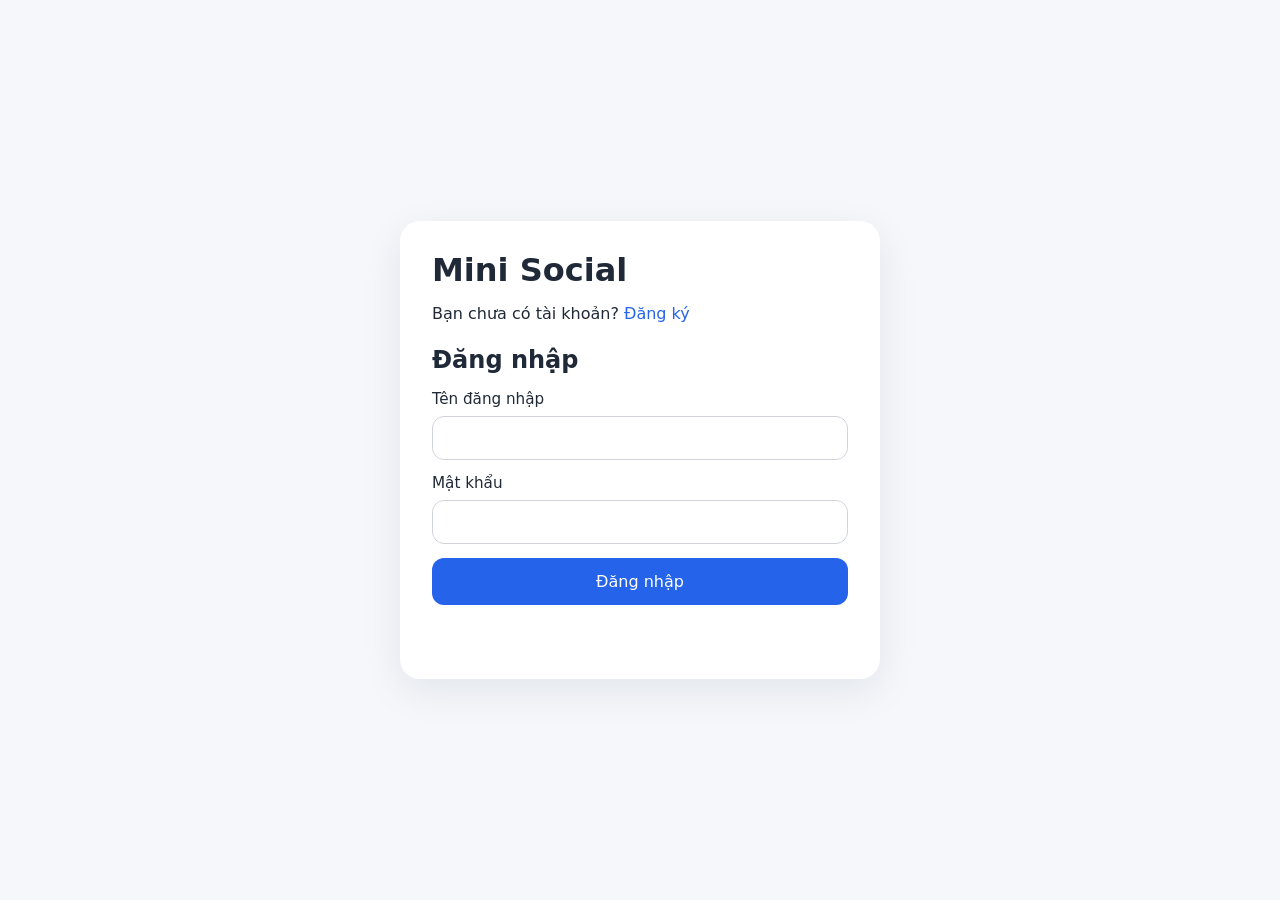
==== frontend/index.html @ d0eabbde "first commit" ====
<!DOCTYPE html>
<html lang="vi">
<head>
  <meta charset="UTF-8" />
  <meta name="viewport" content="width=device-width, initial-scale=1.0" />
  <title>Mini Social - Đăng nhập / Đăng ký</title>
  <link rel="stylesheet" href="css/style.css" />
</head>
<body>
  <main class="auth-page">
    <div class="card">
      <h1>Mini Social</h1>
      <p id="toggle-text">Bạn chưa có tài khoản? <button id="toggle-button" type="button">Đăng ký</button></p>

      <div id="login-panel" class="form-panel active">
        <h2>Đăng nhập</h2>
        <form id="login-form">
          <label>
            Tên đăng nhập
            <input type="text" name="username" required minlength="3" />
          </label>
          <label>
            Mật khẩu
            <input type="password" name="password" required minlength="6" />
          </label>
          <button type="submit">Đăng nhập</button>
        </form>
      </div>

      <div id="register-panel" class="form-panel">
        <h2>Đăng ký</h2>
        <form id="register-form">
          <label>
            Tên đăng nhập
            <input type="text" name="username" required minlength="3" />
          </label>
          <label>
            Mật khẩu
            <input type="password" name="password" required minlength="6" />
          </label>
          <button type="submit">Đăng ký</button>
        </form>
      </div>

      <div id="message" class="message"></div>
    </div>
  </main>

  <script type="module" src="js/auth.js"></script>
</body>
</html>
---- frontend/css/style.css ----
:root {
  color-scheme: light;
  font-family: Inter, system-ui, -apple-system, BlinkMacSystemFont, "Segoe UI", sans-serif;
  background: #f5f7fb;
  color: #1f2937;
}

* {
  box-sizing: border-box;
}

body {
  margin: 0;
  min-height: 100vh;
}

button,
input {
  font: inherit;
}

.auth-page,
.feed-page {
  min-height: 100vh;
  display: grid;
  place-items: center;
  padding: 24px;
}

.card {
  width: min(480px, 100%);
  background: #ffffff;
  border-radius: 20px;
  box-shadow: 0 12px 40px rgba(15, 23, 42, 0.08);
  padding: 32px;
}

h1,
h2 {
  margin: 0 0 16px;
  line-height: 1.1;
}

p {
  margin: 0 0 24px;
}

label {
  display: block;
  margin-bottom: 14px;
  font-size: 0.95rem;
}

input {
  width: 100%;
  padding: 12px 14px;
  border: 1px solid #d1d5db;
  border-radius: 12px;
  margin-top: 8px;
}

button {
  width: 100%;
  border: none;
  border-radius: 12px;
  padding: 14px 16px;
  background: #2563eb;
  color: white;
  cursor: pointer;
}

button:hover {
  background: #1d4ed8;
}

button[type="button"] {
  background: transparent;
  color: #2563eb;
  width: auto;
  padding: 0;
}

.form-panel {
  display: none;
}

.form-panel.active {
  display: block;
}

.message {
  min-height: 24px;
  margin-top: 18px;
  color: #dc2626;
  font-size: 0.95rem;
}

.feed-header {
  display: flex;
  justify-content: space-between;
  align-items: center;
  padding: 24px;
}

.feed-container {
  width: min(960px, 100%);
  max-width: 960px;
  background: #ffffff;
  border-radius: 20px;
  padding: 24px;
  margin: 0 auto;
  box-shadow: 0 12px 40px rgba(15, 23, 42, 0.08);
}

@media (max-width: 560px) {
  .card,
  .feed-container {
    padding: 20px;
  }

  .feed-header {
    flex-direction: column;
    gap: 16px;
    align-items: stretch;
  }
}
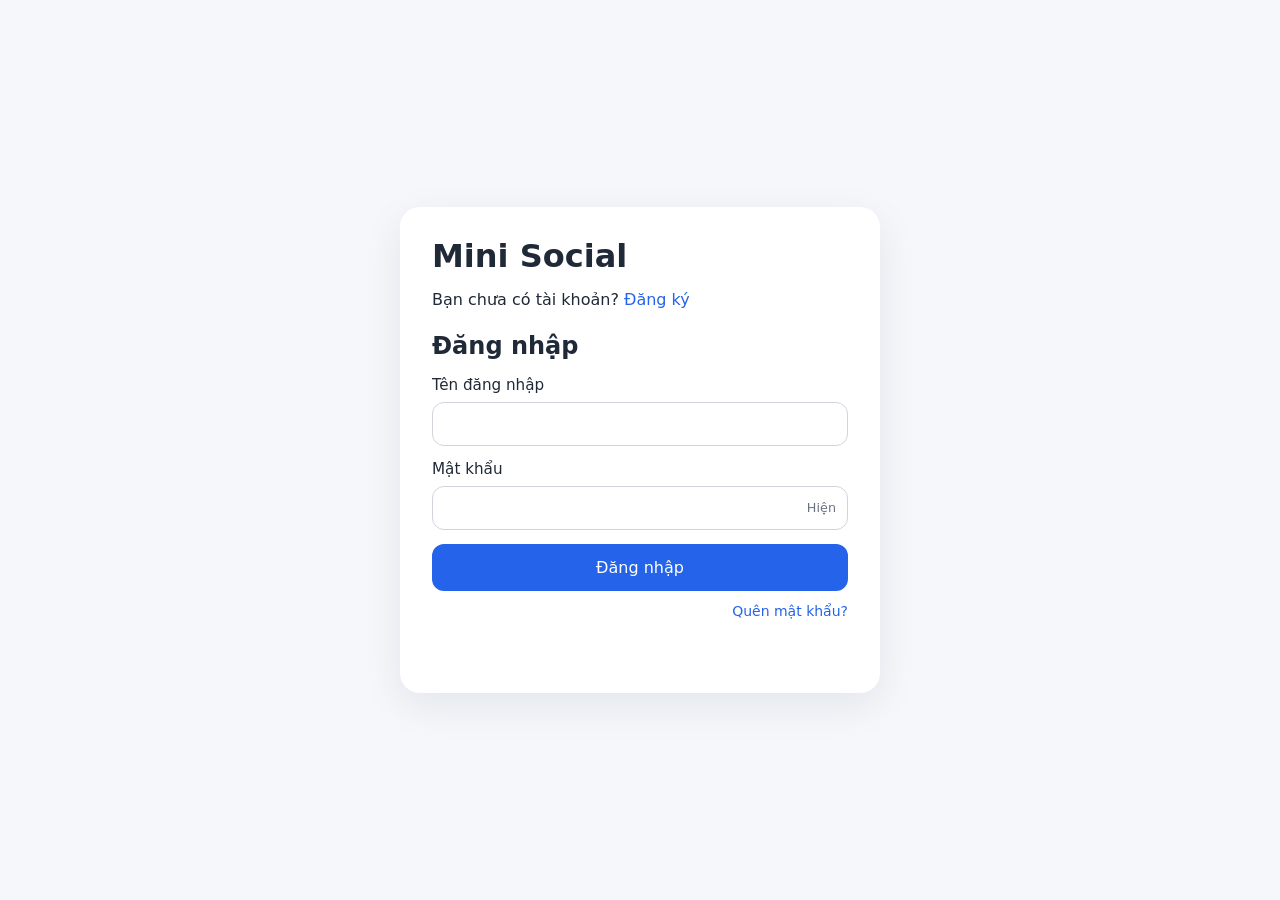
==== commit 20fea4d1: "All auth ok" ====
--- a/frontend/index.html
+++ b/frontend/index.html
@@ -12,6 +12,7 @@
       <h1>Mini Social</h1>
       <p id="toggle-text">Bạn chưa có tài khoản? <button id="toggle-button" type="button">Đăng ký</button></p>
 
+      <!-- Panel đăng nhập -->
       <div id="login-panel" class="form-panel active">
         <h2>Đăng nhập</h2>
         <form id="login-form">
@@ -21,12 +22,17 @@
           </label>
           <label>
             Mật khẩu
-            <input type="password" name="password" required minlength="6" />
+            <div class="password-wrapper">
+              <input type="password" name="password" required minlength="6" />
+              <button type="button" class="toggle-pw">Hiện</button>
+            </div>
           </label>
           <button type="submit">Đăng nhập</button>
         </form>
+        <p class="forgot-link"><button type="button" id="forgot-button">Quên mật khẩu?</button></p>
       </div>
 
+      <!-- Panel đăng ký -->
       <div id="register-panel" class="form-panel">
         <h2>Đăng ký</h2>
         <form id="register-form">
@@ -36,10 +42,40 @@
           </label>
           <label>
             Mật khẩu
-            <input type="password" name="password" required minlength="6" />
+            <div class="password-wrapper">
+              <input type="password" name="password" required minlength="6" />
+              <button type="button" class="toggle-pw">Hiện</button>
+            </div>
           </label>
           <button type="submit">Đăng ký</button>
         </form>
+      </div>
+
+      <!-- Panel quên mật khẩu -->
+      <div id="forgot-panel" class="form-panel">
+        <h2>Đặt lại mật khẩu</h2>
+        <form id="forgot-form">
+          <label>
+            Tên đăng nhập
+            <input type="text" name="username" required minlength="3" />
+          </label>
+          <label>
+            Mật khẩu mới
+            <div class="password-wrapper">
+              <input type="password" name="new_password" required minlength="6" />
+              <button type="button" class="toggle-pw">Hiện</button>
+            </div>
+          </label>
+          <label>
+            Xác nhận mật khẩu
+            <div class="password-wrapper">
+              <input type="password" name="confirm_password" required minlength="6" />
+              <button type="button" class="toggle-pw">Hiện</button>
+            </div>
+          </label>
+          <button type="submit">Đặt lại mật khẩu</button>
+        </form>
+        <p class="forgot-link"><button type="button" id="back-to-login">Quay lại đăng nhập</button></p>
       </div>
 
       <div id="message" class="message"></div>
--- a/frontend/css/style.css
+++ b/frontend/css/style.css
@@ -95,6 +95,41 @@
   font-size: 0.95rem;
 }
 
+.password-wrapper {
+  position: relative;
+  display: flex;
+  align-items: center;
+  margin-top: 8px;
+}
+
+.password-wrapper input {
+  margin-top: 0;
+  padding-right: 56px;
+  flex: 1;
+}
+
+.password-wrapper .toggle-pw {
+  position: absolute;
+  right: 12px;
+  width: auto;
+  padding: 0;
+  background: transparent;
+  color: #6b7280;
+  font-size: 0.8rem;
+  border: none;
+}
+
+.password-wrapper .toggle-pw:hover {
+  background: transparent;
+  color: #1f2937;
+}
+
+.forgot-link {
+  margin: 12px 0 0;
+  text-align: right;
+  font-size: 0.875rem;
+}
+
 .feed-header {
   display: flex;
   justify-content: space-between;
